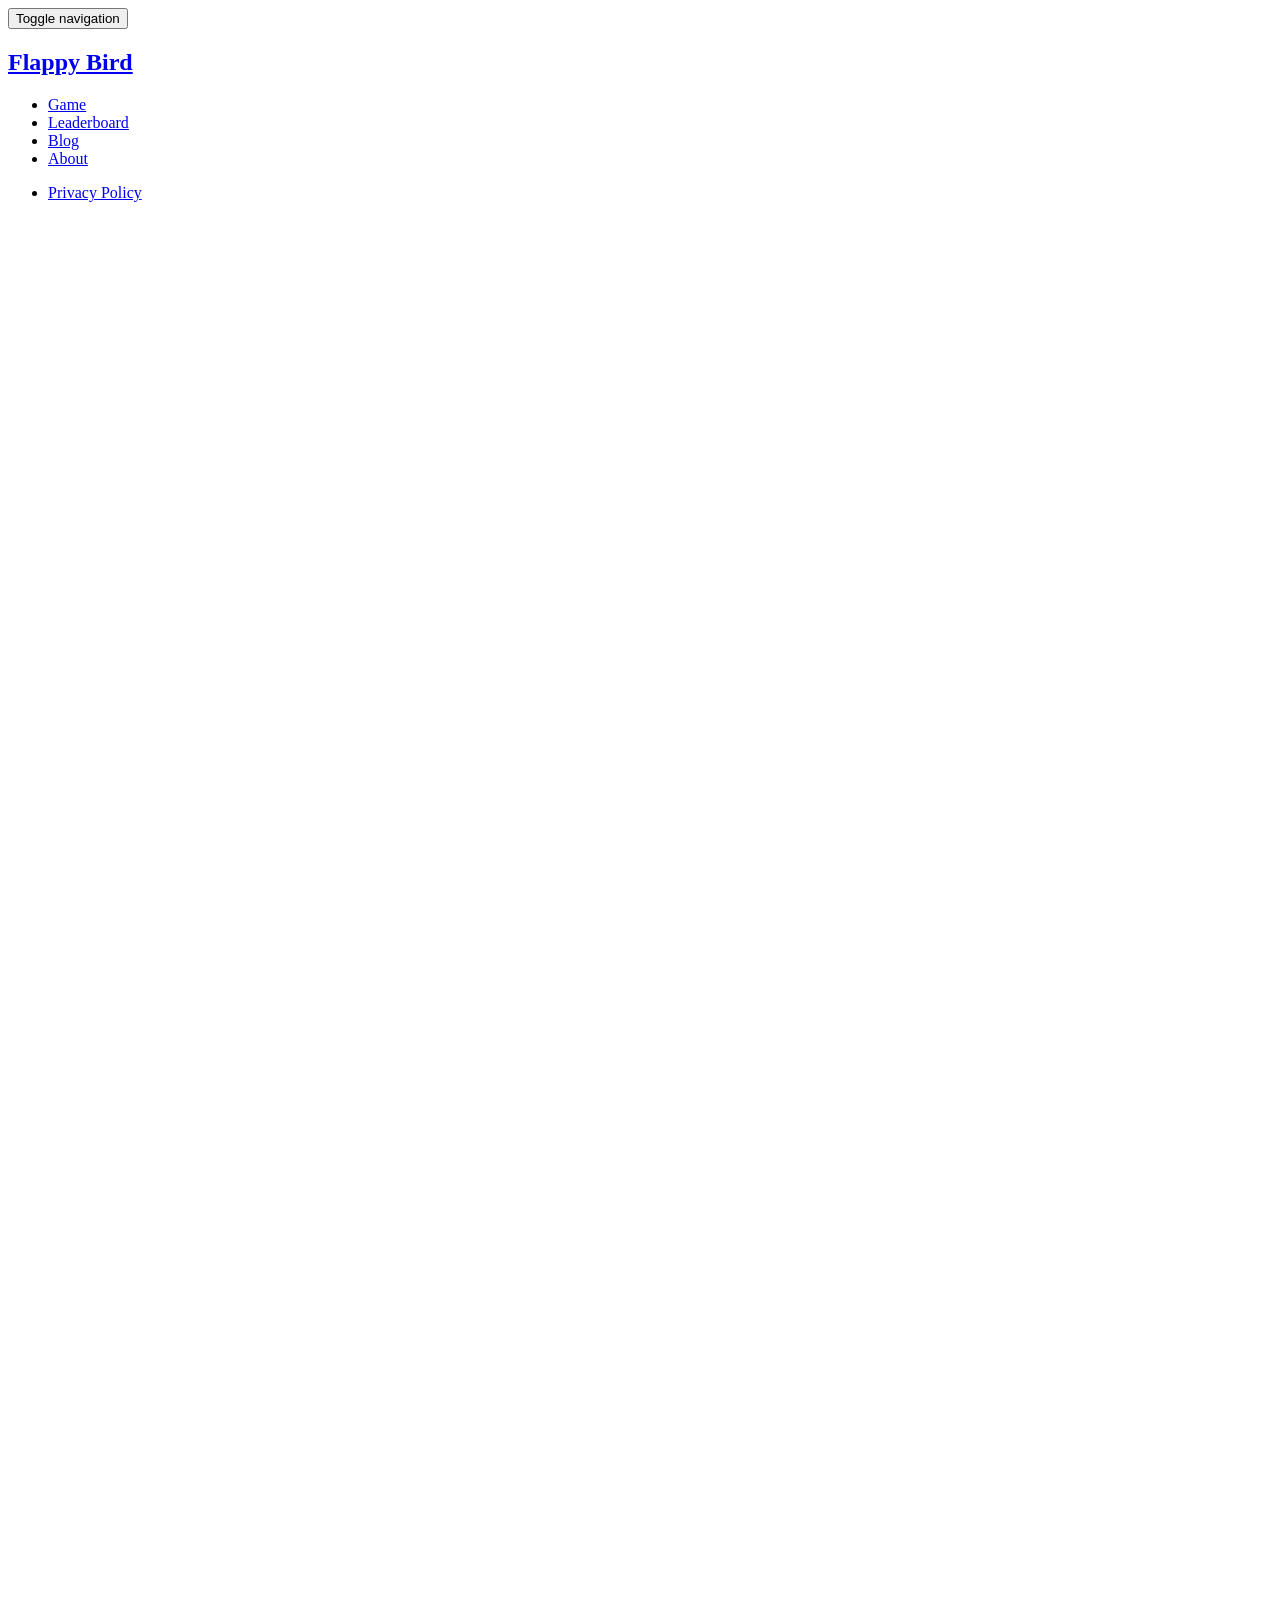
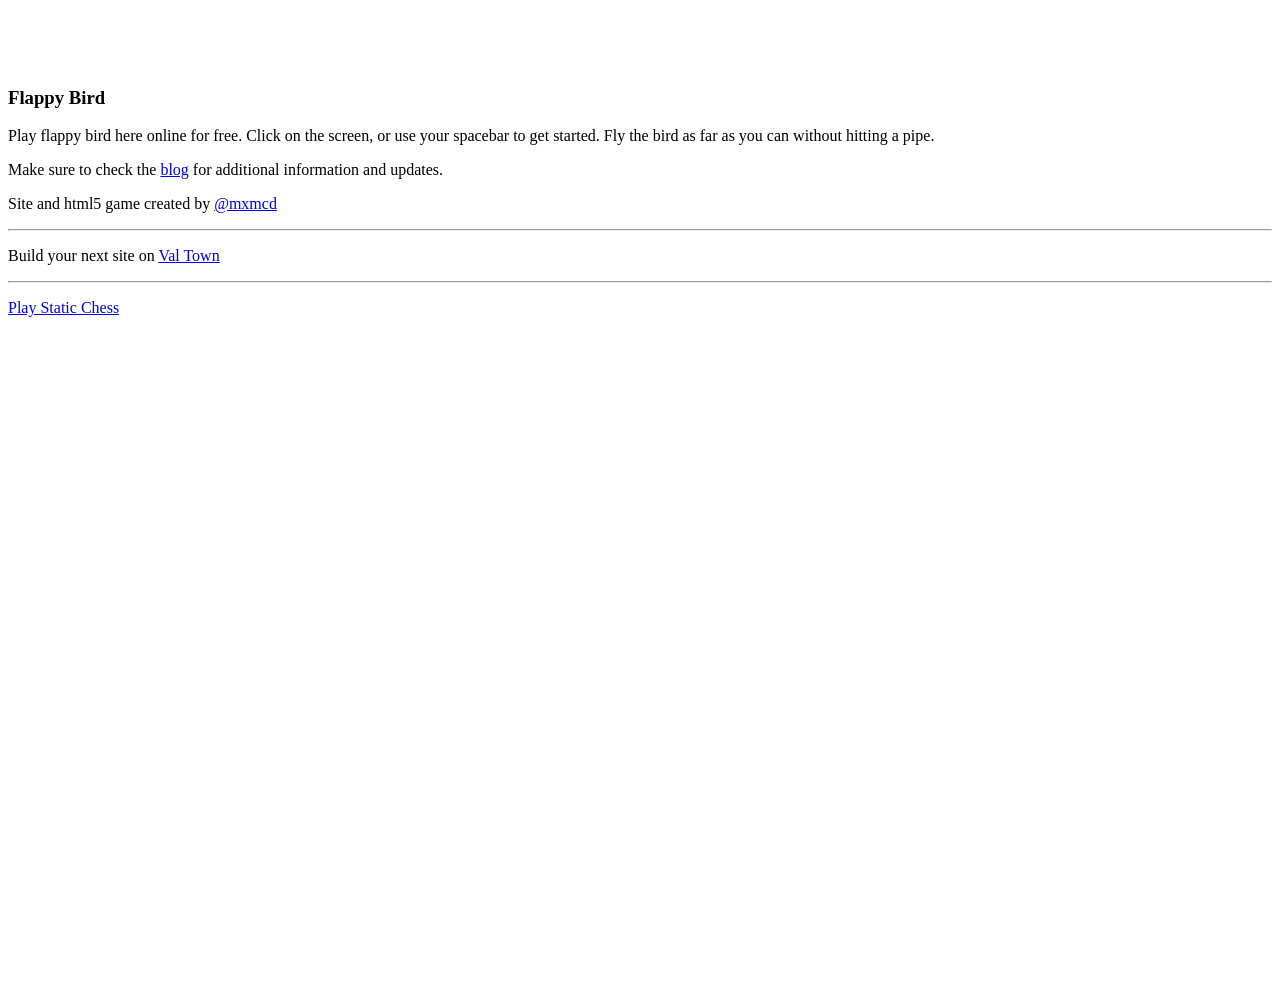
==== flappybird/index.html @ 7f9f3604 "add flappy bird for dss9 challenge" ====
<!DOCTYPE html>
<!--[if lt IE 7]>      <html class="no-js lt-ie9 lt-ie8 lt-ie7"> <![endif]-->
<!--[if IE 7]>         <html class="no-js lt-ie9 lt-ie8"> <![endif]-->
<!--[if IE 8]>         <html class="no-js lt-ie9"> <![endif]-->
<!--[if gt IE 8]><!-->
<html class="no-js">
    <!--<![endif]-->
    <head>
        <script>
            var __ezHttpConsent = {
                setByCat: function(src, tagType, attributes, category, force, customSetScriptFn=null) {
                    var setScript = function() {
                        if (force || window.ezTcfConsent[category]) {
                            if (typeof customSetScriptFn === 'function') {
                                customSetScriptFn();
                            } else {
                                var scriptElement = document.createElement(tagType);
                                scriptElement.src = src;
                                attributes.forEach(function(attr) {
                                    for (var key in attr) {
                                        if (attr.hasOwnProperty(key)) {
                                            scriptElement.setAttribute(key, attr[key]);
                                        }
                                    }
                                });
                                var firstScript = document.getElementsByTagName(tagType)[0];
                                firstScript.parentNode.insertBefore(scriptElement, firstScript);
                            }
                        }
                    };
                    if (force || (window.ezTcfConsent && window.ezTcfConsent.loaded)) {
                        setScript();
                    } else if (typeof getEzConsentData === "function") {
                        getEzConsentData().then(function(ezTcfConsent) {
                            if (ezTcfConsent && ezTcfConsent.loaded) {
                                setScript();
                            } else {
                                console.error("cannot get ez consent data");
                                force = true;
                                setScript();
                            }
                        });
                    } else {
                        force = true;
                        setScript();
                        console.error("getEzConsentData is not a function");
                    }
                },
            };
        </script>
        <script>
            var ezTcfConsent = window.ezTcfConsent ? window.ezTcfConsent : {
                loaded: false,
                store_info: false,
                develop_and_improve_services: false,
                measure_ad_performance: false,
                measure_content_performance: false,
                select_basic_ads: false,
                create_ad_profile: false,
                select_personalized_ads: false,
                create_content_profile: false,
                select_personalized_content: false,
                understand_audiences: false,
                use_limited_data_to_select_content: false,
            };
            function getEzConsentData() {
                return new Promise(function(resolve) {
                    document.addEventListener("ezConsentEvent", function(event) {
                        var ezTcfConsent = event.detail.ezTcfConsent;
                        resolve(ezTcfConsent);
                    });
                }
                );
            }
        </script>
        <script>
            if (typeof _setEzCookies !== 'function') {
                function _setEzCookies(ezConsentData) {
                    var cookies = window.ezCookieQueue;
                    for (var i = 0; i < cookies.length; i++) {
                        var cookie = cookies[i];
                        if (ezConsentData && ezConsentData.loaded && ezConsentData[cookie.tcfCategory]) {
                            document.cookie = cookie.name + "=" + cookie.value;
                        }
                    }
                }
            }
            window.ezCookieQueue = window.ezCookieQueue || [];
            if (typeof addEzCookies !== 'function') {
                function addEzCookies(arr) {
                    window.ezCookieQueue = [...window.ezCookieQueue, ...arr];
                }
            }
            addEzCookies([{
                name: "ezopvc_356291",
                value: "1; Path=/; Domain=flappybird.io; Expires=Wed, 01 Oct 2025 15:19:10 UTC",
                tcfCategory: "understand_audiences",
                isEzoic: "true",
            }, {
                name: "ezoab_356291",
                value: "mod28; Path=/; Domain=flappybird.io; Max-Age=7200",
                tcfCategory: "store_info",
                isEzoic: "true",
            }, {
                name: "active_template::356291",
                value: "pub_site.1759330372; Path=/; Domain=flappybird.io; Expires=Fri, 03 Oct 2025 14:52:52 UTC",
                tcfCategory: "store_info",
                isEzoic: "true",
            }, {
                name: "ezoadgid_356291",
                value: "-1; Path=/; Domain=flappybird.io; Max-Age=1800",
                tcfCategory: "understand_audiences",
                isEzoic: "true",
            }, {
                name: "ezosuibasgeneris-1",
                value: "de39be5f-acf0-4a8d-7298-b4b76ece0724; Path=/; Domain=flappybird.io; Expires=Thu, 01 Oct 2026 14:52:52 UTC; Secure; SameSite=None",
                tcfCategory: "understand_audiences",
                isEzoic: "true",
            }]);
            if (window.ezTcfConsent && window.ezTcfConsent.loaded) {
                _setEzCookies(window.ezTcfConsent);
            } else if (typeof getEzConsentData === "function") {
                getEzConsentData().then(function(ezTcfConsent) {
                    if (ezTcfConsent && ezTcfConsent.loaded) {
                        _setEzCookies(window.ezTcfConsent);
                    } else {
                        console.error("cannot get ez consent data");
                        _setEzCookies(window.ezTcfConsent);
                    }
                });
            } else {
                console.error("getEzConsentData is not a function");
                _setEzCookies(window.ezTcfConsent);
            }
        </script>
        <script type="text/javascript" data-ezscrex='false' data-cfasync='false'>
            window._ezaq = Object.assign({
                "edge_cache_status": 34,
                "edge_response_time": 3,
                "url": "https://flappybird.io/"
            }, typeof window._ezaq !== "undefined" ? window._ezaq : {});
        </script>
        <script type="text/javascript" data-ezscrex='false' data-cfasync='false'>
            window._ezaq = Object.assign({
                "ezcache_level": 2
            }, typeof window._ezaq !== "undefined" ? window._ezaq : {});
        </script>
        <script type="text/javascript" data-ezscrex='false' data-cfasync='false'>
            window._ezaq = Object.assign({
                "ab_test_id": "mod28"
            }, typeof window._ezaq !== "undefined" ? window._ezaq : {});
            window.__ez = window.__ez || {};
            window.__ez.tf = {};
        </script>
        <script data-ezscrex='false' data-cfasync='false' data-pagespeed-no-defer>
            var __ez = __ez || {};
            __ez.stms = Date.now();
            __ez.evt = {};
            __ez.script = {};
            __ez.ck = __ez.ck || {};
            __ez.template = {};
            __ez.template.isOrig = false;
            __ez.queue = __ez.queue || function() {
                var e = 0
                  , i = 0
                  , t = []
                  , n = !1
                  , o = []
                  , r = []
                  , s = !0
                  , a = function(e, i, n, o, r, s, a) {
                    var l = arguments.length > 7 && void 0 !== arguments[7] ? arguments[7] : window
                      , d = this;
                    this.name = e,
                    this.funcName = i,
                    this.parameters = null === n ? null : w(n) ? n : [n],
                    this.isBlock = o,
                    this.blockedBy = r,
                    this.deleteWhenComplete = s,
                    this.isError = !1,
                    this.isComplete = !1,
                    this.isInitialized = !1,
                    this.proceedIfError = a,
                    this.fWindow = l,
                    this.isTimeDelay = !1,
                    this.process = function() {
                        f("... func = " + e),
                        d.isInitialized = !0,
                        d.isComplete = !0,
                        f("... func.apply: " + e);
                        var i = d.funcName.split(".")
                          , n = null
                          , o = this.fWindow || window;
                        i.length > 3 || (n = 3 === i.length ? o[i[0]][i[1]][i[2]] : 2 === i.length ? o[i[0]][i[1]] : o[d.funcName]),
                        null != n && n.apply(null, this.parameters),
                        !0 === d.deleteWhenComplete && delete t[e],
                        !0 === d.isBlock && (f("----- F'D: " + d.name),
                        m())
                    }
                }
                  , l = function(e, i, t, n, o, r, s) {
                    var a = arguments.length > 7 && void 0 !== arguments[7] ? arguments[7] : window
                      , l = this;
                    this.name = e,
                    this.path = i,
                    this.async = o,
                    this.defer = r,
                    this.isBlock = t,
                    this.blockedBy = n,
                    this.isInitialized = !1,
                    this.isError = !1,
                    this.isComplete = !1,
                    this.proceedIfError = s,
                    this.fWindow = a,
                    this.isTimeDelay = !1,
                    this.isPath = function(e) {
                        return "/" === e[0] && "/" !== e[1]
                    }
                    ,
                    this.getSrc = function(e) {
                        return void 0 !== window.__ezScriptHost && this.isPath(e) && "banger.js" !== this.name ? window.__ezScriptHost + e : e
                    }
                    ,
                    this.process = function() {
                        l.isInitialized = !0,
                        f("... file = " + e);
                        var i = this.fWindow ? this.fWindow.document : document
                          , t = i.createElement("script");
                        t.src = this.getSrc(this.path),
                        !0 === o ? t.async = !0 : !0 === r && (t.defer = !0),
                        t.onerror = function() {
                            var e = {
                                url: window.location.href,
                                name: l.name,
                                path: l.path,
                                user_agent: window.navigator.userAgent
                            };
                            "undefined" != typeof _ezaq && (e.pageview_id = _ezaq.page_view_id);
                            var i = encodeURIComponent(JSON.stringify(e))
                              , t = new XMLHttpRequest;
                            t.open("GET", "//g.ezoic.net/ezqlog?d=" + i, !0),
                            t.send(),
                            f("----- ERR'D: " + l.name),
                            l.isError = !0,
                            !0 === l.isBlock && m()
                        }
                        ,
                        t.onreadystatechange = t.onload = function() {
                            var e = t.readyState;
                            f("----- F'D: " + l.name),
                            e && !/loaded|complete/.test(e) || (l.isComplete = !0,
                            !0 === l.isBlock && m())
                        }
                        ,
                        i.getElementsByTagName("head")[0].appendChild(t)
                    }
                }
                  , d = function(e, i) {
                    this.name = e,
                    this.path = "",
                    this.async = !1,
                    this.defer = !1,
                    this.isBlock = !1,
                    this.blockedBy = [],
                    this.isInitialized = !0,
                    this.isError = !1,
                    this.isComplete = i,
                    this.proceedIfError = !1,
                    this.isTimeDelay = !1,
                    this.process = function() {}
                };
                function c(e, i, n, s, a, d, c, u, f) {
                    var m = new l(e,i,n,s,a,d,c,f);
                    !0 === u ? o[e] = m : r[e] = m,
                    t[e] = m,
                    h(m)
                }
                function h(e) {
                    !0 !== u(e) && 0 != s && e.process()
                }
                function u(e) {
                    if (!0 === e.isTimeDelay && !1 === n)
                        return f(e.name + " blocked = TIME DELAY!"),
                        !0;
                    if (w(e.blockedBy))
                        for (var i = 0; i < e.blockedBy.length; i++) {
                            var o = e.blockedBy[i];
                            if (!1 === t.hasOwnProperty(o))
                                return f(e.name + " blocked = " + o),
                                !0;
                            if (!0 === e.proceedIfError && !0 === t[o].isError)
                                return !1;
                            if (!1 === t[o].isComplete)
                                return f(e.name + " blocked = " + o),
                                !0
                        }
                    return !1
                }
                function f(e) {
                    var i = window.location.href
                      , t = new RegExp("[?&]ezq=([^&#]*)","i").exec(i);
                    "1" === (t ? t[1] : null) && console.debug(e)
                }
                function m() {
                    ++e > 200 || (f("let's go"),
                    p(o),
                    p(r))
                }
                function p(e) {
                    for (var i in e)
                        if (!1 !== e.hasOwnProperty(i)) {
                            var t = e[i];
                            !0 === t.isComplete || u(t) || !0 === t.isInitialized || !0 === t.isError ? !0 === t.isError ? f(t.name + ": error") : !0 === t.isComplete ? f(t.name + ": complete already") : !0 === t.isInitialized && f(t.name + ": initialized already") : t.process()
                        }
                }
                function w(e) {
                    return "[object Array]" == Object.prototype.toString.call(e)
                }
                return window.addEventListener("load", (function() {
                    setTimeout((function() {
                        n = !0,
                        f("TDELAY -----"),
                        m()
                    }
                    ), 5e3)
                }
                ), !1),
                {
                    addFile: c,
                    addFileOnce: function(e, i, n, o, r, s, a, l, d) {
                        t[e] || c(e, i, n, o, r, s, a, l, d)
                    },
                    addDelayFile: function(e, i) {
                        var n = new l(e,i,!1,[],!1,!1,!0);
                        n.isTimeDelay = !0,
                        f(e + " ...  FILE! TDELAY"),
                        r[e] = n,
                        t[e] = n,
                        h(n)
                    },
                    addFunc: function(e, n, s, l, d, c, u, f, m, p) {
                        !0 === c && (e = e + "_" + i++);
                        var w = new a(e,n,s,l,d,u,f,p);
                        !0 === m ? o[e] = w : r[e] = w,
                        t[e] = w,
                        h(w)
                    },
                    addDelayFunc: function(e, i, n) {
                        var o = new a(e,i,n,!1,[],!0,!0);
                        o.isTimeDelay = !0,
                        f(e + " ...  FUNCTION! TDELAY"),
                        r[e] = o,
                        t[e] = o,
                        h(o)
                    },
                    items: t,
                    processAll: m,
                    setallowLoad: function(e) {
                        s = e
                    },
                    markLoaded: function(e) {
                        if (e && 0 !== e.length) {
                            if (e in t) {
                                var i = t[e];
                                !0 === i.isComplete ? f(i.name + " " + e + ": error loaded duplicate") : (i.isComplete = !0,
                                i.isInitialized = !0)
                            } else
                                t[e] = new d(e,!0);
                            f("markLoaded dummyfile: " + t[e].name)
                        }
                    },
                    logWhatsBlocked: function() {
                        for (var e in t)
                            !1 !== t.hasOwnProperty(e) && u(t[e])
                    }
                }
            }();
            __ez.evt.add = function(e, t, n) {
                e.addEventListener ? e.addEventListener(t, n, !1) : e.attachEvent ? e.attachEvent("on" + t, n) : e["on" + t] = n()
            }
            ,
            __ez.evt.remove = function(e, t, n) {
                e.removeEventListener ? e.removeEventListener(t, n, !1) : e.detachEvent ? e.detachEvent("on" + t, n) : delete e["on" + t]
            }
            ;
            __ez.script.add = function(e) {
                var t = document.createElement("script");
                t.src = e,
                t.async = !0,
                t.type = "text/javascript",
                document.getElementsByTagName("head")[0].appendChild(t)
            }
            ;
            __ez.dot = {};
            __ez.queue.addFile('/detroitchicago/boise.js', '/detroitchicago/boise.js?gcb=195-0&cb=5', true, [], true, false, true, false);
            __ez.queue.addFile('/parsonsmaize/abilene.js', '/parsonsmaize/abilene.js?gcb=195-0&cb=dc112bb7ea', true, [], true, false, true, false);
            __ez.queue.addFile('/parsonsmaize/mulvane.js', '/parsonsmaize/mulvane.js?gcb=195-0&cb=e75e48eec0', true, ['/parsonsmaize/abilene.js'], true, false, true, false);
            __ez.queue.addFile('/detroitchicago/birmingham.js', '/detroitchicago/birmingham.js?gcb=195-0&cb=539c47377c', true, ['/parsonsmaize/abilene.js'], true, false, true, false);
        </script>
        <script data-ezscrex="false" type="text/javascript" data-cfasync="false">
            window._ezaq = Object.assign({
                "ad_cache_level": 2,
                "adpicker_placement_cnt": 3,
                "ai_placeholder_cache_level": 2,
                "ai_placeholder_placement_cnt": 0,
                "domain": "flappybird.io",
                "domain_id": 356291,
                "ezcache_level": 2,
                "ezcache_skip_code": 0,
                "has_bad_image": 0,
                "has_bad_words": 0,
                "is_sitespeed": 0,
                "lt_cache_level": 0,
                "response_size": 18912,
                "response_size_orig": 10855,
                "response_time_orig": 24,
                "template_id": 134,
                "url": "https://flappybird.io/",
                "word_count": 70,
                "worst_bad_word_level": 0
            }, typeof window._ezaq !== "undefined" ? window._ezaq : {});
            __ez.queue.markLoaded('ezaqBaseReady');
        </script>
        <link rel='preload' as='script' href='//securepubads.g.doubleclick.net/tag/js/gpt.js'>
        <link rel='preload' as='script' href='//go.ezodn.com/hb/dall.js?cb=195-0-132'>
        <script type="text/javascript">
            (function() {
                function storageAvailable(type) {
                    var storage;
                    try {
                        storage = window[type];
                        var x = '__storage_test__';
                        storage.setItem(x, x);
                        storage.removeItem(x);
                        return true;
                    } catch (e) {
                        return e instanceof DOMException && (e.code === 22 || e.code === 1014 || e.name === 'QuotaExceededError' || e.name === 'NS_ERROR_DOM_QUOTA_REACHED') && (storage && storage.length !== 0);
                    }
                }
                function remove_ama_config() {
                    if (storageAvailable('localStorage')) {
                        localStorage.removeItem("google_ama_config");
                    }
                }
                remove_ama_config()
            }
            )()
        </script>
        <script type="text/javascript">
            var ezoicTestActive = true
        </script>
        <script type='text/javascript' data-ezscrex='false' data-cfasync='false'>
            window.ezAnalyticsStatic = true;

            function analyticsAddScript(script) {
                var ezDynamic = document.createElement('script');
                ezDynamic.type = 'text/javascript';
                ezDynamic.innerHTML = script;
                document.head.appendChild(ezDynamic);
            }
            function getCookiesWithPrefix() {
                var allCookies = document.cookie.split(';');
                var cookiesWithPrefix = {};

                for (var i = 0; i < allCookies.length; i++) {
                    var cookie = allCookies[i].trim();

                    for (var j = 0; j < arguments.length; j++) {
                        var prefix = arguments[j];
                        if (cookie.indexOf(prefix) === 0) {
                            var cookieParts = cookie.split('=');
                            var cookieName = cookieParts[0];
                            var cookieValue = cookieParts.slice(1).join('=');
                            cookiesWithPrefix[cookieName] = decodeURIComponent(cookieValue);
                            break;
                            // Once matched, no need to check other prefixes
                        }
                    }
                }

                return cookiesWithPrefix;
            }
            function productAnalytics() {
                var d = {
                    "pr": [6, 3, 1],
                    "aop": {
                        "2": 0,
                        "4": 134,
                        "7": 0
                    },
                    "omd5": "fb5f226b32993b5af4f1b8fcb81d98d3"
                };
                d.u = _ezaq.url;
                d.p = _ezaq.page_view_id;
                d.v = _ezaq.visit_uuid;
                d.ab = _ezaq.ab_test_id;
                d.e = JSON.stringify(_ezaq);
                d.ref = document.referrer;
                d.c = getCookiesWithPrefix('active_template', 'ez', 'lp_');
                if (typeof ez_utmParams !== 'undefined') {
                    d.utm = ez_utmParams;
                }

                var dataText = JSON.stringify(d);
                var xhr = new XMLHttpRequest();
                xhr.open('POST', '/ezais/analytics?cb=1', true);
                xhr.onload = function() {
                    if (xhr.status != 200) {
                        return;
                    }

                    if (document.readyState !== 'loading') {
                        analyticsAddScript(xhr.response);
                        return;
                    }

                    var eventFunc = function() {
                        if (document.readyState === 'loading') {
                            return;
                        }
                        document.removeEventListener('readystatechange', eventFunc, false);
                        analyticsAddScript(xhr.response);
                    };

                    document.addEventListener('readystatechange', eventFunc, false);
                }
                ;
                xhr.setRequestHeader('Content-Type', 'text/plain');
                xhr.send(dataText);
            }
            __ez.queue.addFunc("productAnalytics", "productAnalytics", null, true, ['ezaqBaseReady'], false, false, false, true);
        </script>
        <script type="text/javascript" data-ezscrex="false" data-cfasync="false" async="">
            function productEzoicAds() {
                if (window.ezDisableAds === true) {
                    return;
                }
                window.google_reactive_ads_global_state = {
                    adCount: {},
                    floatingAdsStacking: {
                        maxZIndexListeners: [],
                        maxZIndexRestrictions: {},
                        nextRestrictionId: 0
                    },
                    messageValidationEnabled: false,
                    reactiveTypeDisabledByPublisher: {},
                    reactiveTypeEnabledInAsfe: {},
                    sideRailAvailableSpace: [],
                    sideRailOverlappableElements: [],
                    stateForType: {},
                    tagSpecificState: {},
                    wasPlaTagProcessed: true,
                    wasReactiveAdConfigReceived: {
                        1: true,
                        2: true,
                        8: true
                    },
                    wasReactiveAdVisible: {},
                    wasReactiveTagRequestSent: true,
                    description: "Can't disable auto ads programmatically on the page, so here we are!"
                };
                var d = {
                    "ab": "",
                    "km": {},
                    "pv": "",
                    "vu": "bd869cea-8630-4e44-6536-4fa91cf79e12",
                    "r": {
                        "r": [{
                            "p": " ezoic_pub_ad_placeholder-111-top_of_page-320x100-111-nonexxxnonexxxxxxezmaxscaleval100 ",
                            "s": 111
                        }, {
                            "p": " ezoic_pub_ad_placeholder-111-top_of_page-300x50v2-111-nonexxxnonexxxxxxezmaxscaleval100 ",
                            "s": 111
                        }, {
                            "p": " ezoic_pub_ad_placeholder-111-top_of_page-320x50-111-nonexxxnonexxxxxxezmaxscaleval100 ",
                            "s": 111
                        }, {
                            "p": " ezoic_pub_ad_placeholder-111-top_of_page-468x60-111-nonexxxnonexxxxxxezmaxscaleval100 ",
                            "s": 111
                        }, {
                            "p": " ezoic_pub_ad_placeholder-111-top_of_page-728x90-111-nonexxxnonexxxxxxezmaxscaleval100 ",
                            "s": 111
                        }, {
                            "p": " ezoic_pub_ad_placeholder-111-top_of_page-970x90-111-nonexxxnonexxxxxxezmaxscaleval100 ",
                            "s": 111
                        }, {
                            "p": " ezoic_pub_ad_placeholder-106-bottom_of_page-250x250-106-nonexxxnonexxxxxxezmaxscaleval100 ",
                            "s": 106
                        }, {
                            "p": " ezoic_pub_ad_placeholder-106-bottom_of_page-300x250-106-nonexxxnonexxxxxxezmaxscaleval100 ",
                            "s": 106
                        }, {
                            "p": " ezoic_pub_ad_placeholder-106-bottom_of_page-336x280-106-nonexxxnonexxxxxxezmaxscaleval100 ",
                            "s": 106
                        }, {
                            "p": " ezoic_pub_ad_placeholder-106-bottom_of_page-320x100v2-106-nonexxxnonexxxxxxezmaxscaleval100 ",
                            "s": 106
                        }, {
                            "p": " ezoic_pub_ad_placeholder-105-sidebar-120x600-105-nonexxxnonexxxxxxezmaxscaleval100 ",
                            "s": 105
                        }, {
                            "p": " ezoic_pub_ad_placeholder-105-sidebar-160x600-105-nonexxxnonexxxxxxezmaxscaleval100 ",
                            "s": 105
                        }, {
                            "p": " ezoic_pub_ad_placeholder-105-sidebar-250x250-105-nonexxxnonexxxxxxezmaxscaleval100 ",
                            "s": 105
                        }, {
                            "p": " ezoic_pub_ad_placeholder-105-sidebar-300x1050-105-nonexxxnonexxxxxxezmaxscaleval100 ",
                            "s": 105
                        }, {
                            "p": " ezoic_pub_ad_placeholder-105-sidebar-300x250v4-105-nonexxxnonexxxxxxezmaxscaleval100 ",
                            "s": 105,
                            "h": 1050,
                            "w": 336
                        }, {
                            "p": " ezoic_pub_ad_placeholder-105-sidebar-300x250-105-nonexxxnonexxxxxxezmaxscaleval100 ",
                            "s": 105
                        }, {
                            "p": " ezoic_pub_ad_placeholder-105-sidebar-300x600-105-nonexxxnonexxxxxxezmaxscaleval100 ",
                            "s": 105
                        }, {
                            "p": " ezoic_pub_ad_placeholder-105-sidebar-300x250v2-105-nonexxxnonexxxxxxezmaxscaleval100 ",
                            "s": 105
                        }, {
                            "p": " ezoic_pub_ad_placeholder-105-sidebar-120x600x2-105-nonexxxnonexxxxxxezmaxscaleval100 ",
                            "s": 105
                        }, {
                            "p": " ezoic_pub_ad_placeholder-105-sidebar-336x280-105-nonexxxnonexxxxxxezmaxscaleval100 ",
                            "s": 105
                        }, {
                            "p": " ezoic_pub_ad_placeholder-105-sidebar-320x100v2-105-nonexxxnonexxxxxxezmaxscaleval100 ",
                            "s": 105
                        }, {
                            "p": " ezoic_pub_ad_placeholder-103-sidebar-120x600-103-nonexxxnonexxxxxxezmaxscaleval100 ",
                            "s": 103
                        }, {
                            "p": " ezoic_pub_ad_placeholder-103-sidebar-160x600-103-nonexxxnonexxxxxxezmaxscaleval100 ",
                            "s": 103
                        }, {
                            "p": " ezoic_pub_ad_placeholder-103-sidebar-300x1050-103-nonexxxnonexxxxxxezmaxscaleval100 ",
                            "s": 103
                        }, {
                            "p": " ezoic_pub_ad_placeholder-103-sidebar-300x250v4-103-nonexxxnonexxxxxxezmaxscaleval100 ",
                            "s": 103
                        }, {
                            "p": " ezoic_pub_ad_placeholder-103-sidebar-300x600-103-nonexxxnonexxxxxxezmaxscaleval100 ",
                            "s": 103
                        }, {
                            "p": " ezoic_pub_ad_placeholder-103-sidebar-300x250v2-103-nonexxxnonexxxxxxezmaxscaleval100 ",
                            "s": 103
                        }, {
                            "p": " ezoic_pub_ad_placeholder-103-sidebar-120x600x2-103-nonexxxnonexxxxxxezmaxscaleval100 ",
                            "s": 103
                        }, {
                            "p": " ezoic_pub_ad_placeholder-102-sidebar-120x600-102-nonexxxnonexxxxxxezmaxscaleval100 ",
                            "s": 102
                        }, {
                            "p": " ezoic_pub_ad_placeholder-102-sidebar-160x600-102-nonexxxnonexxxxxxezmaxscaleval100 ",
                            "s": 102
                        }, {
                            "p": " ezoic_pub_ad_placeholder-102-sidebar-300x1050-102-nonexxxnonexxxxxxezmaxscaleval100 ",
                            "s": 102
                        }, {
                            "p": " ezoic_pub_ad_placeholder-102-sidebar-300x250v4-102-nonexxxnonexxxxxxezmaxscaleval100 ",
                            "s": 102
                        }, {
                            "p": " ezoic_pub_ad_placeholder-102-sidebar-300x600-102-nonexxxnonexxxxxxezmaxscaleval100 ",
                            "s": 102
                        }, {
                            "p": " ezoic_pub_ad_placeholder-102-sidebar-300x250v2-102-nonexxxnonexxxxxxezmaxscaleval100 ",
                            "s": 102
                        }, {
                            "p": " ezoic_pub_ad_placeholder-102-sidebar-120x600x2-102-nonexxxnonexxxxxxezmaxscaleval100 ",
                            "s": 102
                        }, {
                            "p": " ezoic_pub_ad_placeholder-104-sidebar-120x600-104-nonexxxnonexxxxxxezmaxscaleval100 ",
                            "s": 104
                        }, {
                            "p": " ezoic_pub_ad_placeholder-104-sidebar-160x600-104-nonexxxnonexxxxxxezmaxscaleval100 ",
                            "s": 104
                        }, {
                            "p": " ezoic_pub_ad_placeholder-104-sidebar-250x250-104-nonexxxnonexxxxxxezmaxscaleval100 ",
                            "s": 104
                        }, {
                            "p": " ezoic_pub_ad_placeholder-104-sidebar-300x1050-104-nonexxxnonexxxxxxezmaxscaleval100 ",
                            "s": 104
                        }, {
                            "p": " ezoic_pub_ad_placeholder-104-sidebar-300x250v4-104-nonexxxnonexxxxxxezmaxscaleval100 ",
                            "s": 104
                        }, {
                            "p": " ezoic_pub_ad_placeholder-104-sidebar-300x250-104-nonexxxnonexxxxxxezmaxscaleval100 ",
                            "s": 104
                        }, {
                            "p": " ezoic_pub_ad_placeholder-104-sidebar-300x600-104-nonexxxnonexxxxxxezmaxscaleval100 ",
                            "s": 104
                        }, {
                            "p": " ezoic_pub_ad_placeholder-104-sidebar-300x250v2-104-nonexxxnonexxxxxxezmaxscaleval100 ",
                            "s": 104
                        }, {
                            "p": " ezoic_pub_ad_placeholder-104-sidebar-120x600x2-104-nonexxxnonexxxxxxezmaxscaleval100 ",
                            "s": 104
                        }, {
                            "p": " ezoic_pub_ad_placeholder-104-sidebar-336x280-104-nonexxxnonexxxxxxezmaxscaleval100 ",
                            "s": 104
                        }, {
                            "p": " ezoic_pub_ad_placeholder-104-sidebar-320x100v2-104-nonexxxnonexxxxxxezmaxscaleval100 ",
                            "s": 104
                        }, {
                            "p": " ezoic_pub_ad_placeholder-101-sidebar_floating_1-300x600-101-nonexxxnonexxxxxxezmaxscaleval100 ",
                            "s": 101,
                            "h": 600,
                            "w": 336,
                            "r": true
                        }, {
                            "p": " ezoic_pub_ad_placeholder-112-sidebar_bottom-120x600-112-nonexxxnonexxxxxxezmaxscaleval100 ",
                            "s": 112
                        }, {
                            "p": " ezoic_pub_ad_placeholder-112-sidebar_bottom-160x600-112-nonexxxnonexxxxxxezmaxscaleval100 ",
                            "s": 112
                        }, {
                            "p": " ezoic_pub_ad_placeholder-112-sidebar_bottom-250x250-112-nonexxxnonexxxxxxezmaxscaleval100 ",
                            "s": 112
                        }, {
                            "p": " ezoic_pub_ad_placeholder-112-sidebar_bottom-300x250-112-nonexxxnonexxxxxxezmaxscaleval100 ",
                            "s": 112
                        }, {
                            "p": " ezoic_pub_ad_placeholder-112-sidebar_bottom-300x600-112-nonexxxnonexxxxxxezmaxscaleval100 ",
                            "s": 112
                        }, {
                            "p": " ezoic_pub_ad_placeholder-112-sidebar_bottom-300x250v2-112-nonexxxnonexxxxxxezmaxscaleval100 ",
                            "s": 112
                        }, {
                            "p": " ezoic_pub_ad_placeholder-112-sidebar_bottom-120x600x2-112-nonexxxnonexxxxxxezmaxscaleval100 ",
                            "s": 112
                        }, {
                            "p": " ezoic_pub_ad_placeholder-112-sidebar_bottom-336x280-112-nonexxxnonexxxxxxezmaxscaleval100 ",
                            "s": 112
                        }, {
                            "p": " ezoic_pub_ad_placeholder-112-sidebar_bottom-320x100v2-112-nonexxxnonexxxxxxezmaxscaleval100 ",
                            "s": 112
                        }, {
                            "p": " ezoic_pub_ad_placeholder-107-bottom_of_page-250x250-107-nonexxxnonexxxxxxezmaxscaleval100 ",
                            "s": 107
                        }, {
                            "p": " ezoic_pub_ad_placeholder-107-bottom_of_page-300x250-107-nonexxxnonexxxxxxezmaxscaleval100 ",
                            "s": 107
                        }, {
                            "p": " ezoic_pub_ad_placeholder-107-bottom_of_page-320x100-107-nonexxxnonexxxxxxezmaxscaleval100 ",
                            "s": 107
                        }, {
                            "p": " ezoic_pub_ad_placeholder-107-bottom_of_page-300x50v2-107-nonexxxnonexxxxxxezmaxscaleval100 ",
                            "s": 107
                        }, {
                            "p": " ezoic_pub_ad_placeholder-107-bottom_of_page-320x50-107-nonexxxnonexxxxxxezmaxscaleval100 ",
                            "s": 107
                        }, {
                            "p": " ezoic_pub_ad_placeholder-107-bottom_of_page-336x280-107-nonexxxnonexxxxxxezmaxscaleval100 ",
                            "s": 107
                        }, {
                            "p": " ezoic_pub_ad_placeholder-107-bottom_of_page-320x100v2-107-nonexxxnonexxxxxxezmaxscaleval100 ",
                            "s": 107
                        }, {
                            "p": " ezoic_pub_ad_placeholder-107-bottom_of_page-468x60-107-nonexxxnonexxxxxxezmaxscaleval100 ",
                            "s": 107
                        }, {
                            "p": " ezoic_pub_ad_placeholder-107-bottom_of_page-580x400-107-nonexxxnonexxxxxxezmaxscaleval100 ",
                            "s": 107
                        }, {
                            "p": " ezoic_pub_ad_placeholder-107-bottom_of_page-250x250x2-107-nonexxxnonexxxxxxezmaxscaleval100 ",
                            "s": 107
                        }, {
                            "p": " ezoic_pub_ad_placeholder-107-bottom_of_page-728x90-107-nonexxxnonexxxxxxezmaxscaleval100 ",
                            "s": 107
                        }, {
                            "p": " ezoic_pub_ad_placeholder-107-bottom_of_page-970x250-107-nonexxxnonexxxxxxezmaxscaleval100 ",
                            "s": 107
                        }, {
                            "p": " ezoic_pub_ad_placeholder-107-bottom_of_page-300x250x3-107-nonexxxnonexxxxxxezmaxscaleval100 ",
                            "s": 107
                        }, {
                            "p": " ezoic_pub_ad_placeholder-107-bottom_of_page-970x90-107-nonexxxnonexxxxxxezmaxscaleval100 ",
                            "s": 107
                        }, {
                            "p": " ezoic_pub_ad_placeholder-100-bottom_floating-728x90-100-nonexxxnonexxxxxxezmaxscaleval100 ",
                            "s": 100,
                            "h": 90,
                            "w": 970,
                            "r": true
                        }, {
                            "p": " ezoic_pub_ad_placeholder-975-edge-160x600-975-nonexxxnonexxxxxxezmaxscaleval100 ",
                            "s": 975,
                            "h": 600,
                            "w": 160,
                            "r": true
                        }],
                        "a": {
                            "100": true,
                            "101": true,
                            "102": true,
                            "103": true,
                            "104": true,
                            "105": true,
                            "106": true,
                            "107": true,
                            "111": true,
                            "112": true,
                            "12": true,
                            "6": true,
                            "975": true
                        },
                        "g": -1,
                        "l": {
                            "0": 2,
                            "1": 3,
                            "2": 2,
                            "3": 1,
                            "4": -1,
                            "5": -1
                        },
                        "m": {
                            "0": 2,
                            "1": 3,
                            "2": 2,
                            "3": 1,
                            "4": -1,
                            "5": -1
                        },
                        "v": 0,
                        "ve": false,
                        "hr": false,
                        "sa": false
                    },
                    "cr": "",
                    "tid": 134,
                    "tn": "pub_site",
                    "url": "",
                    "wc": 70,
                    "ff": 1,
                    "dhh": ""
                };
                d.ab = _ezaq.ab_test_id;
                d.pv = _ezaq.page_view_id;
                d.vu = _ezaq.visit_uuid;
                d.url = window.location.href;
                var dynamicAddScript = function(script) {
                    if (window.ezFinishedStatic === true) {
                        console.error("attempted to load dynamic script again");
                        return;
                    }
                    var errorMessages = [];
                    function errorHandler(event) {
                        var errorObj = event.error;
                        if (errorObj && errorObj.stack && errorObj.stack.indexOf('dynamicAddScript') !== -1) {
                            var errorMessage = {
                                Message: event.message,
                                LineNo: event.lineno,
                                ColumnNo: event.colno,
                                Stack: errorObj.stack
                            };
                            errorMessages.push(errorMessage);
                        }

                        if (typeof window.onerror === 'function') {
                            window.onerror.apply(this, arguments);
                        }
                    }
                    window.addEventListener('error', errorHandler);

                    var ezDynamic = document.createElement('script');
                    ezDynamic.type = 'text/javascript';
                    ezDynamic.innerHTML = script;
                    document.head.appendChild(ezDynamic);

                    window.removeEventListener('error', errorHandler);
                    if (window.ezFinishedStatic !== true || typeof window.ezstaticerrors !== 'undefined') {
                        d.Script = script;
                        d.ErrorMessages = JSON.stringify(errorMessages);
                        d.ErrorStaticMessages = window.ezstaticerrors || '';
                        var dataTxt = JSON.stringify(d);
                        if (dataTxt.length > 0) {
                            var logXHR = new XMLHttpRequest();
                            logXHR.open('POST', '/ezais/log?cb=1', true);
                            logXHR.setRequestHeader('Content-Type', 'application/json');
                            logXHR.send(dataTxt);
                        }
                    }
                };
                var dataText = JSON.stringify(d);
                if (dataText.length > 0) {
                    var startTime = Date.now() - __ez.stms;

                    var xhr = new XMLHttpRequest();
                    xhr.open('POST', '/ezais/dynamic?cb=1', true);
                    xhr.onload = function() {
                        if (xhr.status != 200) {
                            return;
                        }

                        if (document.readyState !== 'loading') {
                            dynamicAddScript(xhr.response);
                            return;
                        }

                        var eventFunc = function() {
                            if (document.readyState === 'loading') {
                                return;
                            }
                            document.removeEventListener('readystatechange', eventFunc, false);
                            dynamicAddScript(xhr.response);
                        };

                        document.addEventListener('readystatechange', eventFunc, false);
                    }
                    ;
                    xhr.setRequestHeader('Content-Type', 'text/plain');
                    xhr.send(dataText);
                }
            }

            function callDynamicAfterConsent() {
                if (window.__tcfapi) {
                    window.__tcfapi("addEventListener", 2, function(tcdata, success) {
                        if (success) {
                            if (tcdata.gdprApplies == true) {
                                if (tcdata.eventStatus === "useractioncomplete" || tcdata.eventStatus === "tcloaded") {
                                    __ez.queue.addFunc("productEzoicAds", "productEzoicAds", null, true, ['ezaqReady'], false, false, false, true);
                                }
                            } else {
                                __ez.queue.addFunc("productEzoicAds", "productEzoicAds", null, true, ['ezaqReady'], false, false, false, true);
                            }
                        }
                    });
                } else {
                    __ez.queue.addFunc("productEzoicAds", "productEzoicAds", null, true, ['ezaqReady'], false, false, false, true);
                }
            }

            if (window.__tcfapi) {
                callDynamicAfterConsent();
            } else {
                if (typeof window.ezCMPQueue !== "undefined") {
                    window.ezCMPQueue.push(callDynamicAfterConsent);
                } else {
                    __ez.queue.addFunc("productEzoicAds", "productEzoicAds", null, true, ['ezaqReady'], false, false, false, true);
                }
            }
        </script>
        <base href="https://flappybird.io/"/>
        <meta charset="utf-8"/>
        <meta http-equiv="X-UA-Compatible" content="IE=edge,chrome=1"/>
        <title>Play Flappy Bird</title>
        <meta name="description" content="Play Flappy Bird for free online in HTML5"/>
        <meta name="viewport" content="width=device-width, initial-scale=1"/>
        <link rel="stylesheet" href="/style/app.css?1740151462792424227"/>
        <script src="/app.js?1740151462792424227"></script>
        <meta name="apple-mobile-web-app-capable" content="yes"/>
        <meta name="apple-mobile-web-app-status-bar-style" content="black-translucent"/>
        <link rel="apple-touch-icon-precomposed" href="/img/apple-icon.png"/>
        <!-- <meta name="apple-itunes-app" content="app-id=825980864"> -->
        <script type="text/javascript">

            window.onerror = function(message, file, line) {
                ga('send', 'event', 'JS Error', file + ':' + line + '\n\n' + message)
            }
            ;

            (function(i, s, o, g, r, a, m) {
                i['GoogleAnalyticsObject'] = r;
                i[r] = i[r] || function() {
                    (i[r].q = i[r].q || []).push(arguments)
                }
                ,
                i[r].l = 1 * new Date();
                a = s.createElement(o),
                m = s.getElementsByTagName(o)[0];
                a.async = 1;
                a.src = g;
                m.parentNode.insertBefore(a, m)
            }
            )(window, document, 'script', '//www.google-analytics.com/analytics.js', 'ga');

            ga('create', 'UA-47910027-1', 'flappybird.io');
            ga('send', 'pageview');

            var outerPadding = 0
        </script>
        <script>
            $(function() {
                init()
                // $( "canvas" ).on( "gameEnd", function(e) {
                //     console.log('game over')
                // });
                $("canvas").trigger("gameEnd");

            })
        </script>
        <style>
            .flappy-right-box {
                display: inline;
            }
        </style>
        <script type='text/javascript'>
            var ezoTemplate = 'pub_site';
            var ezouid = '1';
            var ezoFormfactor = '1';
        </script>
        <script data-ezscrex="false" type='text/javascript'>
            var soc_app_id = '0';
            var did = 356291;
            var ezdomain = 'flappybird.io';
            var ezoicSearchable = 1;
        </script>
        <script async data-ezscrex="false" data-cfasync="false" src="//www.humix.com/video.js"></script>
        <link rel='canonical' href='https://flappybird.io/'/>
    </head>
    <body>
        <nav class="navbar navbar-default">
            <div class="container-fluid">
                <!-- Brand and toggle get grouped for better mobile display -->
                <div class="navbar-header">
                    <button class="navbar-toggle" data-target="#bs-example-navbar-collapse-1" data-toggle="collapse" type="button">
                        <span class="sr-only">Toggle navigation
                </span>
                        <span class="icon-bar"></span>
                        <span class="icon-bar"></span>
                        <span class="icon-bar"></span>
                    </button>
                    <a href="/">
                        <h1 class="navbar-brand">Flappy Bird</h1>
                    </a>
                </div>
                <!-- Collect the nav links, forms, and other content for toggling -->
                <div class="collapse navbar-collapse" id="bs-example-navbar-collapse-1">
                    <ul class="nav navbar-nav">
                        <li class="active">
                            <a href="/">Game</a>
                        </li>
                        <li>
                            <a href="/leaderboard">Leaderboard</a>
                        </li>
                        <li>
                            <a href="//blog.flappybird.io">Blog</a>
                        </li>
                        <li>
                            <a href="/about">About</a>
                        </li>
                    </ul>
                    <ul class="nav navbar-nav navbar-right">
                        <li>
                            <a href="http://www.iubenda.com/privacy-policy/807148/full-legal" target="_blank">Privacy Policy</a>
                        </li>
                    </ul>
                </div>
                <!-- /.navbar-collapse -->
            </div>
            <!-- /.container-fluid -->
        </nav>
        <div class="container">
            <span id="ezoic-pub-ad-placeholder-111" class="ezoic-adpicker-ad"></span>
            <span data-ez-ph-id="111"></span>
            <div id="fb-root"></div>
            <div class="mobile-ad">
                <!-- Mobile_Footer 320x50 -->
                <!-- Ezoic - Mobile_Footer - bottom_of_page -->
                <span id="ezoic-pub-ad-placeholder-106"></span>
                <span data-ez-ph-id="106"></span>
                <!-- End Ezoic - Mobile_Footer - bottom_of_page -->
            </div>
            <div class="row">
                <div class="col-md-3 col-lg-3 col-lg-offset-0">
                    <div class="visible-lg">
                        <!-- Flappy_Half_page 300x600 -->
                        <!-- Ezoic - Flappy_Half_page - sidebar -->
                        <span id="ezoic-pub-ad-placeholder-105"></span>
                        <span data-ez-ph-id="105"></span>
                        <!-- End Ezoic - Flappy_Half_page - sidebar -->
                    </div>
                    <br/>
                </div>
                <div class="col-sm-8 col-md-12 col-lg-6">
                    <div class="canvas-container" id="game">
                        <canvas id="testCanvas" width="768" height="1024"></canvas>
                        <div class="ad-container hidden-lg hidden-sm">
                            <!-- Flappy_Right_Skyscraper 160x600 -->
                            <!-- Ezoic - sidebar - sidebar -->
                            <span id="ezoic-pub-ad-placeholder-103"></span>
                            <span data-ez-ph-id="103"></span>
                            <!-- End Ezoic - sidebar - sidebar -->
                        </div>
                        <div class="ad-container left hidden-lg hidden-sm">
                            <!-- Flappy_Left_Skyscraper 160x600 -->
                            <!-- Ezoic - Flappy_Left_Skyscraper - sidebar -->
                            <span id="ezoic-pub-ad-placeholder-102"></span>
                            <span data-ez-ph-id="102"></span>
                            <!-- End Ezoic - Flappy_Left_Skyscraper - sidebar -->
                        </div>
                        <br/>
                        <br/>
                    </div>
                </div>
                <div class="visible-sm col-sm-4">
                    <!-- Flappy_Right_Secondary_Skyscraper 160x600 -->
                    <!-- Ezoic - Flappy_Right_Secondary_Skyscraper - sidebar -->
                    <span id="ezoic-pub-ad-placeholder-104"></span>
                    <span data-ez-ph-id="104"></span>
                    <!-- End Ezoic - Flappy_Right_Secondary_Skyscraper - sidebar -->
                </div>
                <div class="col-sm-12 col-md-6 col-md-offset-3 col-lg-3 col-lg-offset-0">
                    <div class="visible-lg">
                        <div class="flappy-right-box">
                            <!-- Flappy_Right_Box 300x250 -->
                            <!-- Ezoic - Flappy_Right_Box - sidebar -->
                            <span id="ezoic-pub-ad-placeholder-101"></span>
                            <span data-ez-ph-id="101" style="margin-right:auto !important;display:flex !important;max-width:100% !important;float:none !important;margin-top:50px !important;margin-left:auto !important;min-height:250px;padding:0;align-items:center;line-height:0px;margin-bottom:50px !important;text-align:center !important;flex-direction:column !important;min-width:336px;box-sizing:content-box;"></span>
                            <!-- End Ezoic - Flappy_Right_Box - sidebar -->
                        </div>
                    </div>
                    <br/>
                    <div class="panel home">
                        <div class="panel-heading">
                            <h3 class="panel-title">Flappy Bird
                        </h3>
                        </div>
                        <div class="panel-body">
                            <p>Play flappy bird here online for free. Click on the screen, or use your spacebar to get
                            started. Fly the bird as far as you can without hitting a pipe.</p>
                            <p>
                                Make sure to check the <a href="//blog.flappybird.io">blog</a>
                                for additional
                            information and updates.
                        
                            </p>
                            <p>
                                Site and html5 game created by <a href="https://twitter.com/mxmcd">@mxmcd</a>
                            </p>
                            <hr/>
                            <p>
                                Build your next site on <a href="https://val.town">Val Town</a>
                            </p>
                            <hr/>
                            <p>
                                <a href="https://maxm-staticchess.web.val.run/">Play Static Chess</a>
                            </p>
                        </div>
                    </div>
                    <span id="ezoic-pub-ad-placeholder-112" class="ezoic-adpicker-ad"></span>
                    <span data-ez-ph-id="112"></span>
                </div>
            </div>
        </div>
        <span id="ezoic-pub-ad-placeholder-107" class="ezoic-adpicker-ad"></span>
        <span data-ez-ph-id="107"></span>
        <br/>
        <br/>
        <span id="ezoic-pub-ad-placeholder-100"></span>
        <span data-ez-ph-id="100" style="float:none !important;box-sizing:content-box;display:inline-block;min-height:0px;min-width:0px;max-width:100% !important;line-height:0px;padding:0;"></span>
        <div id="ez-sidebar-wall-left" class="ez-sidebar-wall" style="left: 0px;">
            <div class="ez-sidebar-wall-ad">
                <span id="ezoic-pub-ad-placeholder-975"></span>
                <span data-ez-ph-id="975" style="float:none !important;box-sizing:content-box;margin-top:0px !important;margin-bottom:0px !important;margin-left:0px !important;display:inline-block;max-width:100% !important;line-height:0px;margin-right:0px !important;min-width:160px;min-height:600px;padding:0;"></span>
                <span class="ez-rail-close" id="ez-rail-close-left" style="top: -21px; left: 0; display: none;" onclick="__ez_close_rail(this.parentElement.parentElement.id)">x</span>
            </div>
        </div>
        <script>
            !function() {
                function t(t, e) {
                    (null == e || e > t.length) && (e = t.length);
                    for (var r = 0, n = new Array(e); r < e; r++)
                        n[r] = t[r];
                    return n
                }
                !function() {
                    function e() {
                        return document.querySelector('ins[data-anchor-shown="true"][data-anchor-status="displayed"]')
                    }
                    function r(t) {
                        var e = t.querySelector("iframe");
                        e && requestAnimationFrame((function() {
                            var r = parseFloat(getComputedStyle(e).height);
                            isNaN(r) || t.style.setProperty("height", "".concat(r + 5, "px"), "important")
                        }
                        ))
                    }
                    function n(t) {
                        t.style.setProperty("width", "100%", "important"),
                        t.style.maxWidth = "none"
                    }
                    function o(t) {
                        var e = t.querySelector("iframe");
                        e && (e.style.setProperty("display", "block", "important"),
                        e.style.setProperty("margin", "0 auto", "important"));
                        var r = t.querySelector("[id$='__container__']");
                        r && r.style.setProperty("display", "contents", "important")
                    }
                    function a(e) {
                        if (e) {
                            var a = new WeakSet;
                            a.has(e) || (a.add(e),
                            new MutationObserver((function(a) {
                                var i, u = function(e, r) {
                                    var n = "undefined" != typeof Symbol && e[Symbol.iterator] || e["@@iterator"];
                                    if (!n) {
                                        if (Array.isArray(e) || (n = function(e, r) {
                                            if (e) {
                                                if ("string" == typeof e)
                                                    return t(e, r);
                                                var n = Object.prototype.toString.call(e).slice(8, -1);
                                                return "Object" === n && e.constructor && (n = e.constructor.name),
                                                "Map" === n || "Set" === n ? Array.from(e) : "Arguments" === n || /^(?:Ui|I)nt(?:8|16|32)(?:Clamped)?Array$/.test(n) ? t(e, r) : void 0
                                            }
                                        }(e)) || r && e && "number" == typeof e.length) {
                                            n && (e = n);
                                            var o = 0
                                              , a = function() {};
                                            return {
                                                s: a,
                                                n: function() {
                                                    return o >= e.length ? {
                                                        done: !0
                                                    } : {
                                                        done: !1,
                                                        value: e[o++]
                                                    }
                                                },
                                                e: function(t) {
                                                    throw t
                                                },
                                                f: a
                                            }
                                        }
                                        throw new TypeError("Invalid attempt to iterate non-iterable instance.\nIn order to be iterable, non-array objects must have a [Symbol.iterator]() method.")
                                    }
                                    var i, u = !0, c = !1;
                                    return {
                                        s: function() {
                                            n = n.call(e)
                                        },
                                        n: function() {
                                            var t = n.next();
                                            return u = t.done,
                                            t
                                        },
                                        e: function(t) {
                                            c = !0,
                                            i = t
                                        },
                                        f: function() {
                                            try {
                                                u || null == n.return || n.return()
                                            } finally {
                                                if (c)
                                                    throw i
                                            }
                                        }
                                    }
                                }(a);
                                try {
                                    for (u.s(); !(i = u.n()).done; ) {
                                        var c = i.value;
                                        "style" === c.attributeName ? (r(e),
                                        n(e),
                                        o(e)) : "attributes" === c.type && "data-google-query-id" === c.attributeName && o(e)
                                    }
                                } catch (t) {
                                    u.e(t)
                                } finally {
                                    u.f()
                                }
                            }
                            )).observe(e, {
                                attributes: !0,
                                attributeFilter: ["style", "data-google-query-id"]
                            }))
                        }
                    }
                    !function() {
                        var t = e();
                        if (t)
                            return r(t),
                            n(t),
                            o(t),
                            void a(t);
                        var i = new MutationObserver((function() {
                            var t = e();
                            t && (r(t),
                            n(t),
                            o(t),
                            a(t),
                            i.disconnect())
                        }
                        ));
                        i.observe(document.body, {
                            attributes: !0,
                            subtree: !0,
                            childList: !0
                        })
                    }()
                }()
            }();
        </script>
        <script data-ezscrex="false" data-cfasync="false">
            window.humixPlayers = window.humixPlayers || [];
            window.humixPlayers.push({
                target: 'autoinsert',
                isGenerated: true
            });
        </script>
        <script type='text/javascript' style='display:none;' async>
            if (typeof window.__ez !== 'undefined' && window.__ez?.queue?.addFileOnce) {
                window.__ez.queue.addFileOnce('identity', 'https://go.ezodn.com/detroitchicago/indy.js?cb=70&gcb=0', true, [], true, false, false, true);
            }
        </script>
        <script data-cfasync="false">
            function _emitEzConsentEvent() {
                var customEvent = new CustomEvent("ezConsentEvent",{
                    detail: {
                        ezTcfConsent: window.ezTcfConsent
                    },
                    bubbles: true,
                    cancelable: true,
                });
                document.dispatchEvent(customEvent);
            }
            (function(window, document) {
                function _setAllEzConsentTrue() {
                    window.ezTcfConsent.loaded = true;
                    window.ezTcfConsent.store_info = true;
                    window.ezTcfConsent.develop_and_improve_services = true;
                    window.ezTcfConsent.measure_ad_performance = true;
                    window.ezTcfConsent.measure_content_performance = true;
                    window.ezTcfConsent.select_basic_ads = true;
                    window.ezTcfConsent.create_ad_profile = true;
                    window.ezTcfConsent.select_personalized_ads = true;
                    window.ezTcfConsent.create_content_profile = true;
                    window.ezTcfConsent.select_personalized_content = true;
                    window.ezTcfConsent.understand_audiences = true;
                    window.ezTcfConsent.use_limited_data_to_select_content = true;
                    window.ezTcfConsent.select_personalized_content = true;
                }
                function _clearEzConsentCookie() {
                    document.cookie = "ezCMPCookieConsent=tcf2;Domain=.flappybird.io;Path=/;expires=Thu, 01 Jan 1970 00:00:00 GMT";
                }
                _clearEzConsentCookie();
                if (typeof window.__tcfapi !== "undefined") {
                    window.ezgconsent = false;
                    var amazonHasRun = false;
                    function _ezAllowed(tcdata, purpose) {
                        return (tcdata.purpose.consents[purpose] || tcdata.purpose.legitimateInterests[purpose]);
                    }
                    function _handleConsentDecision(tcdata) {
                        window.ezTcfConsent.loaded = true;
                        if (!tcdata.vendor.consents["347"] && !tcdata.vendor.legitimateInterests["347"]) {
                            window._emitEzConsentEvent();
                            return;
                        }
                        window.ezTcfConsent.store_info = _ezAllowed(tcdata, "1");
                        window.ezTcfConsent.develop_and_improve_services = _ezAllowed(tcdata, "10");
                        window.ezTcfConsent.measure_content_performance = _ezAllowed(tcdata, "8");
                        window.ezTcfConsent.select_basic_ads = _ezAllowed(tcdata, "2");
                        window.ezTcfConsent.create_ad_profile = _ezAllowed(tcdata, "3");
                        window.ezTcfConsent.select_personalized_ads = _ezAllowed(tcdata, "4");
                        window.ezTcfConsent.create_content_profile = _ezAllowed(tcdata, "5");
                        window.ezTcfConsent.measure_ad_performance = _ezAllowed(tcdata, "7");
                        window.ezTcfConsent.use_limited_data_to_select_content = _ezAllowed(tcdata, "11");
                        window.ezTcfConsent.select_personalized_content = _ezAllowed(tcdata, "6");
                        window.ezTcfConsent.understand_audiences = _ezAllowed(tcdata, "9");
                        window._emitEzConsentEvent();
                    }
                    function _handleGoogleConsentV2(tcdata) {
                        if (!tcdata || !tcdata.purpose || !tcdata.purpose.consents) {
                            return;
                        }
                        var googConsentV2 = {};
                        if (tcdata.purpose.consents[1]) {
                            googConsentV2.ad_storage = 'granted';
                            googConsentV2.analytics_storage = 'granted';
                        }
                        if (tcdata.purpose.consents[3] && tcdata.purpose.consents[4]) {
                            googConsentV2.ad_personalization = 'granted';
                        }
                        if (tcdata.purpose.consents[1] && tcdata.purpose.consents[7]) {
                            googConsentV2.ad_user_data = 'granted';
                        }
                        if (googConsentV2.analytics_storage == 'denied') {
                            gtag('set', 'url_passthrough', true);
                        }
                        gtag('consent', 'update', googConsentV2);
                    }
                    __tcfapi("addEventListener", 2, function(tcdata, success) {
                        if (!success || !tcdata) {
                            window._emitEzConsentEvent();
                            return;
                        }
                        if (!tcdata.gdprApplies) {
                            _setAllEzConsentTrue();
                            window._emitEzConsentEvent();
                            return;
                        }
                        if (tcdata.eventStatus === "useractioncomplete" || tcdata.eventStatus === "tcloaded") {
                            if (typeof gtag != 'undefined') {
                                _handleGoogleConsentV2(tcdata);
                            }
                            _handleConsentDecision(tcdata);
                            if (tcdata.purpose.consents["1"] === true && tcdata.vendor.consents["755"] !== false) {
                                window.ezgconsent = true;
                                (adsbygoogle = window.adsbygoogle || []).pauseAdRequests = 0;
                            }
                            if (window.__ezconsent) {
                                __ezconsent.setEzoicConsentSettings(ezConsentCategories);
                            }
                            __tcfapi("removeEventListener", 2, function(success) {
                                return null;
                            }, tcdata.listenerId);
                            if (!(tcdata.purpose.consents["1"] === true && _ezAllowed(tcdata, "2") && _ezAllowed(tcdata, "3") && _ezAllowed(tcdata, "4"))) {
                                if (typeof __ez == "object" && typeof __ez.bit == "object" && typeof window["_ezaq"] == "object" && typeof window["_ezaq"]["page_view_id"] == "string") {
                                    __ez.bit.Add(window["_ezaq"]["page_view_id"], [new __ezDotData("non_personalized_ads",true), ]);
                                }
                            }
                        }
                    });
                } else {
                    _setAllEzConsentTrue();
                    window._emitEzConsentEvent();
                }
            }
            )(window, document);
        </script>
    </body>
</html>
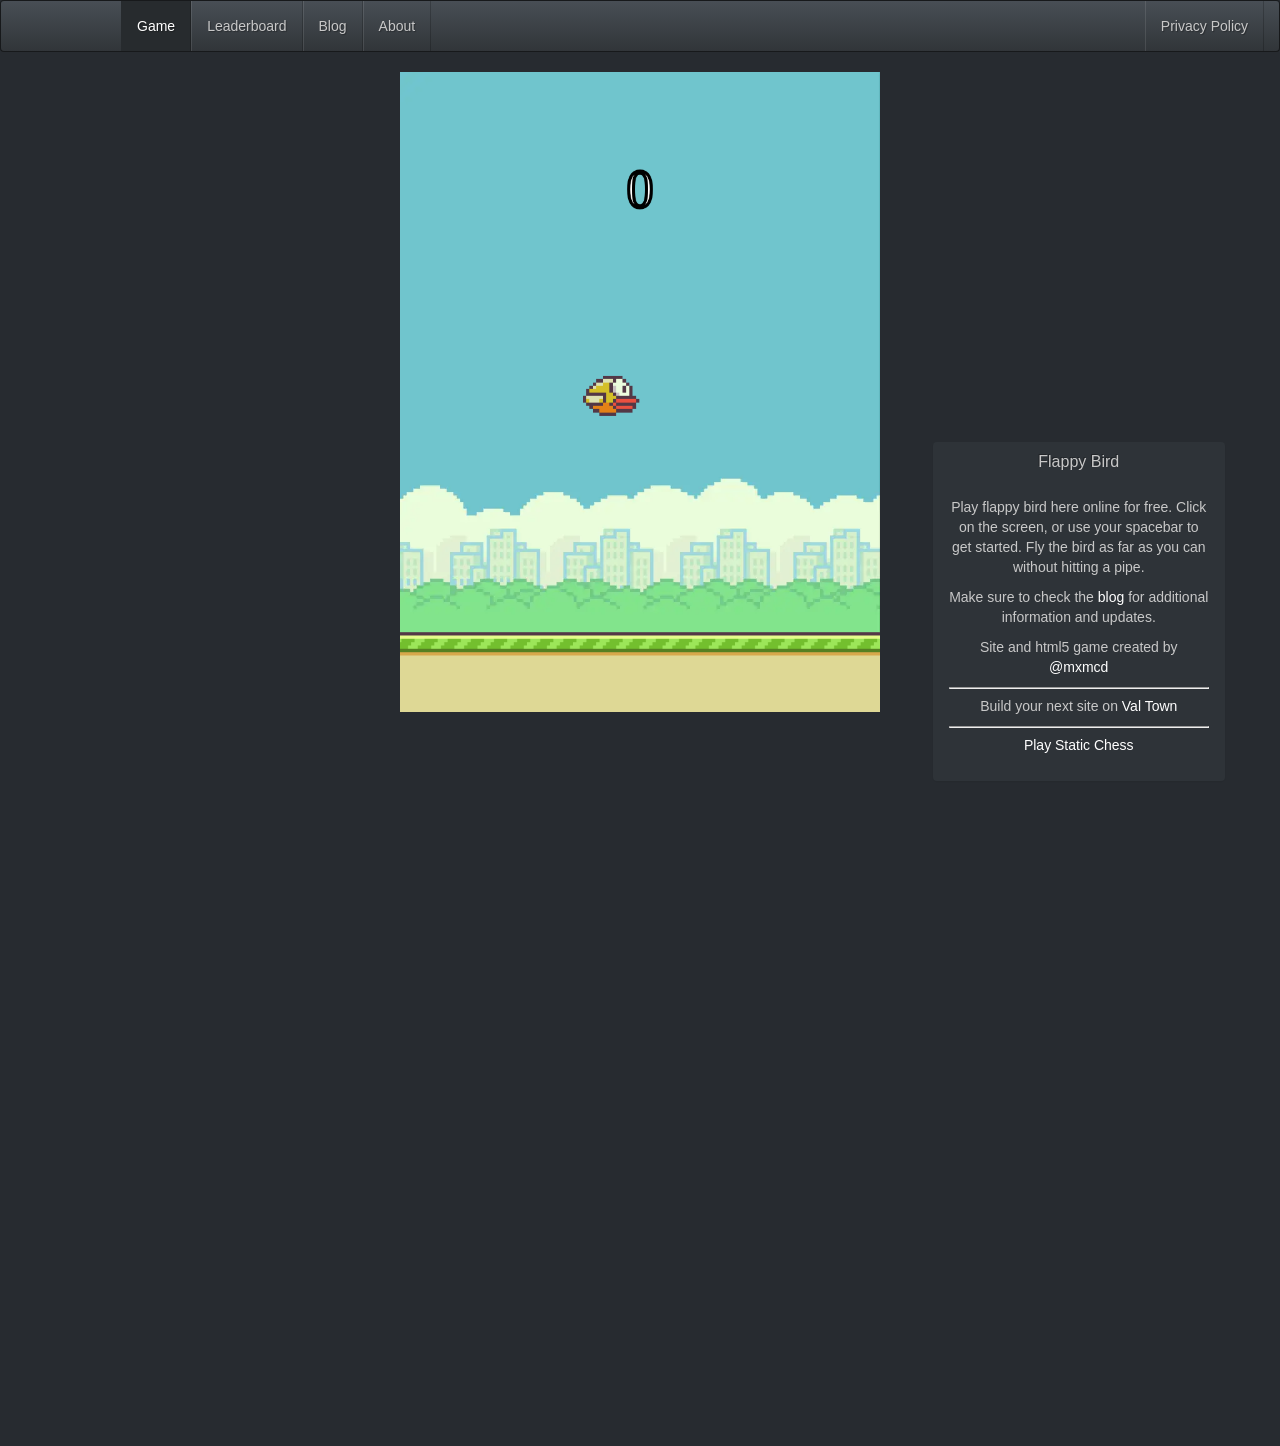
==== commit cde08a6f: "FIXED THINGS TO BE LOCAL LOL" ====
--- a/flappybird/index.html
+++ b/flappybird/index.html
@@ -392,10 +392,10 @@
             }
             ;
             __ez.dot = {};
-            __ez.queue.addFile('/detroitchicago/boise.js', '/detroitchicago/boise.js?gcb=195-0&cb=5', true, [], true, false, true, false);
-            __ez.queue.addFile('/parsonsmaize/abilene.js', '/parsonsmaize/abilene.js?gcb=195-0&cb=dc112bb7ea', true, [], true, false, true, false);
-            __ez.queue.addFile('/parsonsmaize/mulvane.js', '/parsonsmaize/mulvane.js?gcb=195-0&cb=e75e48eec0', true, ['/parsonsmaize/abilene.js'], true, false, true, false);
-            __ez.queue.addFile('/detroitchicago/birmingham.js', '/detroitchicago/birmingham.js?gcb=195-0&cb=539c47377c', true, ['/parsonsmaize/abilene.js'], true, false, true, false);
+            __ez.queue.addFile('detroitchicago/boise.js', 'detroitchicago/boise.js?gcb=195-0&cb=5', true, [], true, false, true, false);
+            __ez.queue.addFile('parsonsmaize/abilene.js', 'parsonsmaize/abilene.js?gcb=195-0&cb=dc112bb7ea', true, [], true, false, true, false);
+            __ez.queue.addFile('parsonsmaize/mulvane.js', 'parsonsmaize/mulvane.js?gcb=195-0&cb=e75e48eec0', true, ['parsonsmaize/abilene.js'], true, false, true, false);
+            __ez.queue.addFile('detroitchicago/birmingham.js', 'detroitchicago/birmingham.js?gcb=195-0&cb=539c47377c', true, ['parsonsmaize/abilene.js'], true, false, true, false);
         </script>
         <script data-ezscrex="false" type="text/javascript" data-cfasync="false">
             window._ezaq = Object.assign({
@@ -503,7 +503,7 @@
 
                 var dataText = JSON.stringify(d);
                 var xhr = new XMLHttpRequest();
-                xhr.open('POST', '/ezais/analytics?cb=1', true);
+                xhr.open('POST', 'ezais/analytics?cb=1', true);
                 xhr.onload = function() {
                     if (xhr.status != 200) {
                         return;
@@ -879,7 +879,7 @@
                         var dataTxt = JSON.stringify(d);
                         if (dataTxt.length > 0) {
                             var logXHR = new XMLHttpRequest();
-                            logXHR.open('POST', '/ezais/log?cb=1', true);
+                            logXHR.open('POST', 'ezais/log?cb=1', true);
                             logXHR.setRequestHeader('Content-Type', 'application/json');
                             logXHR.send(dataTxt);
                         }
@@ -890,7 +890,7 @@
                     var startTime = Date.now() - __ez.stms;
 
                     var xhr = new XMLHttpRequest();
-                    xhr.open('POST', '/ezais/dynamic?cb=1', true);
+                    xhr.open('POST', 'ezais/dynamic?cb=1', true);
                     xhr.onload = function() {
                         if (xhr.status != 200) {
                             return;
@@ -945,17 +945,17 @@
                 }
             }
         </script>
-        <base href="https://flappybird.io/"/>
+        <base href="https://denisonsurvivor.github.io/flappybird/"/>
         <meta charset="utf-8"/>
         <meta http-equiv="X-UA-Compatible" content="IE=edge,chrome=1"/>
         <title>Play Flappy Bird</title>
         <meta name="description" content="Play Flappy Bird for free online in HTML5"/>
         <meta name="viewport" content="width=device-width, initial-scale=1"/>
-        <link rel="stylesheet" href="/style/app.css?1740151462792424227"/>
-        <script src="/app.js?1740151462792424227"></script>
+        <link rel="stylesheet" href="style/app.css"/>
+        <script src="app.js"></script>
         <meta name="apple-mobile-web-app-capable" content="yes"/>
         <meta name="apple-mobile-web-app-status-bar-style" content="black-translucent"/>
-        <link rel="apple-touch-icon-precomposed" href="/img/apple-icon.png"/>
+        <link rel="apple-touch-icon-precomposed" href="img/apple-icon.png"/>
         <!-- <meta name="apple-itunes-app" content="app-id=825980864"> -->
         <script type="text/javascript">
 
--- a/flappybird/style/app.css
+++ b/flappybird/style/app.css
@@ -0,0 +1,7 @@
+/*!
+ * Bootswatch v3.1.1
+ * Homepage: http://bootswatch.com
+ * Copyright 2012-2014 Thomas Park
+ * Licensed under MIT
+ * Based on Bootstrap
+*//*! normalize.css v3.0.0 | MIT License | git.io/normalize */html{font-family:sans-serif;-ms-text-size-adjust:100%;-webkit-text-size-adjust:100%}body{margin:0}article,aside,details,figcaption,figure,footer,header,hgroup,main,nav,section,summary{display:block}audio,canvas,progress,video{display:inline-block;vertical-align:baseline}a{background:transparent}a:active,a:hover{outline:0}h1{font-size:2em;margin:0.67em 0}img{border:0}button,optgroup,select,textarea{color:inherit;font:inherit;margin:0}button{overflow:visible}button,select{text-transform:none}button{-webkit-appearance:button;cursor:pointer}button::-moz-focus-inner,input::-moz-focus-inner{border:0;padding:0}*{-webkit-box-sizing:border-box;-moz-box-sizing:border-box;box-sizing:border-box}*:before,*:after{-webkit-box-sizing:border-box;-moz-box-sizing:border-box;box-sizing:border-box}html{font-size:62.5%;-webkit-tap-highlight-color:transparent}body{font-family:"Helvetica Neue", Helvetica, Arial, sans-serif;font-size:14px;line-height:1.42857143;color:#c8c8c8;background-color:#272b30}button{font-family:inherit;font-size:inherit;line-height:inherit}a{color:#ffffff;text-decoration:none}a:hover,a:focus{color:#ffffff;text-decoration:underline}a:focus{outline:thin dotted;outline:5px auto -webkit-focus-ring-color;outline-offset:-2px}.sr-only{position:absolute;width:1px;height:1px;margin:-1px;padding:0;overflow:hidden;clip:rect(0, 0, 0, 0);border:0}h1,h3{font-family:"Helvetica Neue", Helvetica, Arial, sans-serif;font-weight:500;line-height:1.1;color:inherit}h1,h3{margin-top:20px;margin-bottom:10px}h1,.h1{font-size:36px}h3,.h3{font-size:24px}p{margin:0 0 10px}ul,ol{margin-top:0;margin-bottom:10px}.container{margin-right:auto;margin-left:auto;padding-left:15px;padding-right:15px}@media (min-width: 768px){.container{width:750px}}@media (min-width: 992px){.container{width:970px}}@media (min-width: 1200px){.container{width:1170px}}.container-fluid{margin-right:auto;margin-left:auto;padding-left:15px;padding-right:15px}.row{margin-left:-15px;margin-right:-15px}@media (min-width: 768px){.col-sm-1,.col-sm-2,.col-sm-3,.col-sm-4,.col-sm-5,.col-sm-6,.col-sm-7,.col-sm-8,.col-sm-9,.col-sm-10,.col-sm-11,.col-sm-12{float:left}.col-sm-12{width:100%}.col-sm-11{width:91.66666667%}.col-sm-10{width:83.33333333%}.col-sm-9{width:75%}.col-sm-8{width:66.66666667%}.col-sm-7{width:58.33333333%}.col-sm-6{width:50%}.col-sm-5{width:41.66666667%}.col-sm-4{width:33.33333333%}.col-sm-3{width:25%}.col-sm-2{width:16.66666667%}.col-sm-1{width:8.33333333%}.col-sm-pull-12{right:100%}.col-sm-pull-11{right:91.66666667%}.col-sm-pull-10{right:83.33333333%}.col-sm-pull-9{right:75%}.col-sm-pull-8{right:66.66666667%}.col-sm-pull-7{right:58.33333333%}.col-sm-pull-6{right:50%}.col-sm-pull-5{right:41.66666667%}.col-sm-pull-4{right:33.33333333%}.col-sm-pull-3{right:25%}.col-sm-pull-2{right:16.66666667%}.col-sm-pull-1{right:8.33333333%}.col-sm-pull-0{right:0%}.col-sm-push-12{left:100%}.col-sm-push-11{left:91.66666667%}.col-sm-push-10{left:83.33333333%}.col-sm-push-9{left:75%}.col-sm-push-8{left:66.66666667%}.col-sm-push-7{left:58.33333333%}.col-sm-push-6{left:50%}.col-sm-push-5{left:41.66666667%}.col-sm-push-4{left:33.33333333%}.col-sm-push-3{left:25%}.col-sm-push-2{left:16.66666667%}.col-sm-push-1{left:8.33333333%}.col-sm-push-0{left:0%}.col-sm-offset-12{margin-left:100%}.col-sm-offset-11{margin-left:91.66666667%}.col-sm-offset-10{margin-left:83.33333333%}.col-sm-offset-9{margin-left:75%}.col-sm-offset-8{margin-left:66.66666667%}.col-sm-offset-7{margin-left:58.33333333%}.col-sm-offset-6{margin-left:50%}.col-sm-offset-5{margin-left:41.66666667%}.col-sm-offset-4{margin-left:33.33333333%}.col-sm-offset-3{margin-left:25%}.col-sm-offset-2{margin-left:16.66666667%}.col-sm-offset-1{margin-left:8.33333333%}.col-sm-offset-0{margin-left:0%}}@media (min-width: 992px){.col-md-1,.col-md-2,.col-md-3,.col-md-4,.col-md-5,.col-md-6,.col-md-7,.col-md-8,.col-md-9,.col-md-10,.col-md-11,.col-md-12{float:left}.col-md-12{width:100%}.col-md-11{width:91.66666667%}.col-md-10{width:83.33333333%}.col-md-9{width:75%}.col-md-8{width:66.66666667%}.col-md-7{width:58.33333333%}.col-md-6{width:50%}.col-md-5{width:41.66666667%}.col-md-4{width:33.33333333%}.col-md-3{width:25%}.col-md-2{width:16.66666667%}.col-md-1{width:8.33333333%}.col-md-pull-12{right:100%}.col-md-pull-11{right:91.66666667%}.col-md-pull-10{right:83.33333333%}.col-md-pull-9{right:75%}.col-md-pull-8{right:66.66666667%}.col-md-pull-7{right:58.33333333%}.col-md-pull-6{right:50%}.col-md-pull-5{right:41.66666667%}.col-md-pull-4{right:33.33333333%}.col-md-pull-3{right:25%}.col-md-pull-2{right:16.66666667%}.col-md-pull-1{right:8.33333333%}.col-md-pull-0{right:0%}.col-md-push-12{left:100%}.col-md-push-11{left:91.66666667%}.col-md-push-10{left:83.33333333%}.col-md-push-9{left:75%}.col-md-push-8{left:66.66666667%}.col-md-push-7{left:58.33333333%}.col-md-push-6{left:50%}.col-md-push-5{left:41.66666667%}.col-md-push-4{left:33.33333333%}.col-md-push-3{left:25%}.col-md-push-2{left:16.66666667%}.col-md-push-1{left:8.33333333%}.col-md-push-0{left:0%}.col-md-offset-12{margin-left:100%}.col-md-offset-11{margin-left:91.66666667%}.col-md-offset-10{margin-left:83.33333333%}.col-md-offset-9{margin-left:75%}.col-md-offset-8{margin-left:66.66666667%}.col-md-offset-7{margin-left:58.33333333%}.col-md-offset-6{margin-left:50%}.col-md-offset-5{margin-left:41.66666667%}.col-md-offset-4{margin-left:33.33333333%}.col-md-offset-3{margin-left:25%}.col-md-offset-2{margin-left:16.66666667%}.col-md-offset-1{margin-left:8.33333333%}.col-md-offset-0{margin-left:0%}}@media (min-width: 1200px){.col-lg-1,.col-lg-2,.col-lg-3,.col-lg-4,.col-lg-5,.col-lg-6,.col-lg-7,.col-lg-8,.col-lg-9,.col-lg-10,.col-lg-11,.col-lg-12{float:left}.col-lg-12{width:100%}.col-lg-11{width:91.66666667%}.col-lg-10{width:83.33333333%}.col-lg-9{width:75%}.col-lg-8{width:66.66666667%}.col-lg-7{width:58.33333333%}.col-lg-6{width:50%}.col-lg-5{width:41.66666667%}.col-lg-4{width:33.33333333%}.col-lg-3{width:25%}.col-lg-2{width:16.66666667%}.col-lg-1{width:8.33333333%}.col-lg-pull-12{right:100%}.col-lg-pull-11{right:91.66666667%}.col-lg-pull-10{right:83.33333333%}.col-lg-pull-9{right:75%}.col-lg-pull-8{right:66.66666667%}.col-lg-pull-7{right:58.33333333%}.col-lg-pull-6{right:50%}.col-lg-pull-5{right:41.66666667%}.col-lg-pull-4{right:33.33333333%}.col-lg-pull-3{right:25%}.col-lg-pull-2{right:16.66666667%}.col-lg-pull-1{right:8.33333333%}.col-lg-pull-0{right:0%}.col-lg-push-12{left:100%}.col-lg-push-11{left:91.66666667%}.col-lg-push-10{left:83.33333333%}.col-lg-push-9{left:75%}.col-lg-push-8{left:66.66666667%}.col-lg-push-7{left:58.33333333%}.col-lg-push-6{left:50%}.col-lg-push-5{left:41.66666667%}.col-lg-push-4{left:33.33333333%}.col-lg-push-3{left:25%}.col-lg-push-2{left:16.66666667%}.col-lg-push-1{left:8.33333333%}.col-lg-push-0{left:0%}.col-lg-offset-12{margin-left:100%}.col-lg-offset-11{margin-left:91.66666667%}.col-lg-offset-10{margin-left:83.33333333%}.col-lg-offset-9{margin-left:75%}.col-lg-offset-8{margin-left:66.66666667%}.col-lg-offset-7{margin-left:58.33333333%}.col-lg-offset-6{margin-left:50%}.col-lg-offset-5{margin-left:41.66666667%}.col-lg-offset-4{margin-left:33.33333333%}.col-lg-offset-3{margin-left:25%}.col-lg-offset-2{margin-left:16.66666667%}.col-lg-offset-1{margin-left:8.33333333%}.col-lg-offset-0{margin-left:0%}}.collapse{display:none}.collapse.in{display:block}.collapsing{position:relative;height:0;overflow:hidden;-webkit-transition:height 0.35s ease;transition:height 0.35s ease}.open>a{outline:0}.nav{margin-bottom:0;padding-left:0;list-style:none}.nav>li{position:relative;display:block}.nav>li>a{position:relative;display:block;padding:10px 15px}.nav>li>a:hover,.nav>li>a:focus{text-decoration:none;background-color:#3e444c}.nav>li.disabled>a{color:#7a8288}.nav>li.disabled>a:hover,.nav>li.disabled>a:focus{color:#7a8288;text-decoration:none;background-color:transparent;cursor:not-allowed}.nav .open>a,.nav .open>a:hover,.nav .open>a:focus{background-color:#3e444c;border-color:#ffffff}.nav>li>a>img{max-width:none}.navbar{position:relative;min-height:50px;margin-bottom:20px;border:1px solid transparent}@media (min-width: 768px){.navbar{border-radius:4px}}@media (min-width: 768px){.navbar-header{float:left}}.navbar-collapse{max-height:340px;overflow-x:visible;padding-right:15px;padding-left:15px;border-top:1px solid transparent;box-shadow:inset 0 1px 0 rgba(255,255,255,0.1);-webkit-overflow-scrolling:touch}.navbar-collapse.in{overflow-y:auto}@media (min-width: 768px){.navbar-collapse{width:auto;border-top:0;box-shadow:none}.navbar-collapse.collapse{display:block !important;height:auto !important;padding-bottom:0;overflow:visible !important}.navbar-collapse.in{overflow-y:visible}.navbar-fixed-top .navbar-collapse,.navbar-static-top .navbar-collapse,.navbar-fixed-bottom .navbar-collapse{padding-left:0;padding-right:0}}.container>.navbar-header,.container-fluid>.navbar-header,.container>.navbar-collapse,.container-fluid>.navbar-collapse{margin-right:-15px;margin-left:-15px}@media (min-width: 768px){.container>.navbar-header,.container-fluid>.navbar-header,.container>.navbar-collapse,.container-fluid>.navbar-collapse{margin-right:0;margin-left:0}}.navbar-static-top{z-index:1000;border-width:0 0 1px}@media (min-width: 768px){.navbar-static-top{border-radius:0}}.navbar-fixed-top,.navbar-fixed-bottom{position:fixed;right:0;left:0;z-index:1030}@media (min-width: 768px){.navbar-fixed-top,.navbar-fixed-bottom{border-radius:0}}.navbar-fixed-top{top:0;border-width:0 0 1px}.navbar-fixed-bottom{bottom:0;margin-bottom:0;border-width:1px 0 0}.navbar-brand{float:left;padding:15px 15px;font-size:18px;line-height:20px;height:50px}.navbar-brand:hover,.navbar-brand:focus{text-decoration:none}@media (min-width: 768px){.navbar>.container .navbar-brand,.navbar>.container-fluid .navbar-brand{margin-left:-15px}}.navbar-toggle{position:relative;float:right;margin-right:15px;padding:9px 10px;margin-top:8px;margin-bottom:8px;background-color:transparent;background-image:none;border:1px solid transparent;border-radius:4px}.navbar-toggle:focus{outline:none}.navbar-toggle .icon-bar{display:block;width:22px;height:2px;border-radius:1px}.navbar-toggle .icon-bar+.icon-bar{margin-top:4px}@media (min-width: 768px){.navbar-toggle{display:none}}.navbar-nav{margin:7.5px -15px}.navbar-nav>li>a{padding-top:10px;padding-bottom:10px;line-height:20px}@media (min-width: 768px){.navbar-nav{float:left;margin:0}.navbar-nav>li{float:left}.navbar-nav>li>a{padding-top:15px;padding-bottom:15px}.navbar-nav.navbar-right:last-child{margin-right:-15px}}@media (min-width: 768px){.navbar-left{float:left !important}.navbar-right{float:right !important}}.navbar-text{margin-top:15px;margin-bottom:15px}@media (min-width: 768px){.navbar-text{float:left;margin-left:15px;margin-right:15px}.navbar-text.navbar-right:last-child{margin-right:0}}.navbar-default{background-color:#3a3f44;border-color:#2b2e32}.navbar-default .navbar-brand{color:#c8c8c8}.navbar-default .navbar-brand:hover,.navbar-default .navbar-brand:focus{color:#ffffff;background-color:none}.navbar-default .navbar-text{color:#c8c8c8}.navbar-default .navbar-nav>li>a{color:#c8c8c8}.navbar-default .navbar-nav>li>a:hover,.navbar-default .navbar-nav>li>a:focus{color:#ffffff;background-color:#272b2e}.navbar-default .navbar-nav>.active>a,.navbar-default .navbar-nav>.active>a:hover,.navbar-default .navbar-nav>.active>a:focus{color:#ffffff;background-color:#272b2e}.navbar-default .navbar-nav>.disabled>a,.navbar-default .navbar-nav>.disabled>a:hover,.navbar-default .navbar-nav>.disabled>a:focus{color:#cccccc;background-color:transparent}.navbar-default .navbar-toggle{border-color:#272b2e}.navbar-default .navbar-toggle:hover,.navbar-default .navbar-toggle:focus{background-color:#272b2e}.navbar-default .navbar-toggle .icon-bar{background-color:#c8c8c8}.navbar-default .navbar-collapse,.navbar-default .navbar-form{border-color:#2b2e32}.navbar-default .navbar-nav>.open>a,.navbar-default .navbar-nav>.open>a:hover,.navbar-default .navbar-nav>.open>a:focus{background-color:#272b2e;color:#ffffff}.navbar-default .navbar-link{color:#c8c8c8}.navbar-default .navbar-link:hover{color:#ffffff}.panel{margin-bottom:20px;background-color:#2e3338;border:1px solid transparent;border-radius:4px;-webkit-box-shadow:0 1px 1px rgba(0,0,0,0.05);box-shadow:0 1px 1px rgba(0,0,0,0.05)}.panel-body{padding:15px}.panel-heading{padding:10px 15px;border-bottom:1px solid transparent;border-top-right-radius:3px;border-top-left-radius:3px}.panel-title{margin-top:0;margin-bottom:0;font-size:16px;color:inherit}.panel-title>a{color:inherit}@-ms-viewport{width:device-width}.visible-sm,.visible-lg,.visible-md{display:none !important}@media (min-width: 768px) and (max-width: 991px){.visible-sm{display:block !important}}@media (min-width: 992px) and (max-width: 1199px){.visible-md{display:block !important}}@media (min-width: 1200px){.visible-lg{display:block !important}}@media (min-width: 1200px){.hidden-lg{display:none !important}}@media (min-width: 768px) and (max-width: 991px){.hidden-sm{display:none !important}}.navbar{background-image:-webkit-linear-gradient(#484e55, #3a3f44 60%, #313539);background-image:linear-gradient(#484e55, #3a3f44 60%, #313539);background-repeat:no-repeat;filter:progid:DXImageTransform.Microsoft.gradient(startColorstr='#ff484e55', endColorstr='#ff313539', GradientType=0);filter:none;border:1px solid rgba(0,0,0,0.6);text-shadow:1px 1px 1px rgba(0,0,0,0.3)}.navbar-inverse{background-image:-webkit-linear-gradient(#8a9196, #7a8288 60%, #70787d);background-image:linear-gradient(#8a9196, #7a8288 60%, #70787d);background-repeat:no-repeat;filter:progid:DXImageTransform.Microsoft.gradient(startColorstr='#ff8a9196', endColorstr='#ff70787d', GradientType=0);filter:none}.navbar-nav>li>a{border-right:1px solid rgba(0,0,0,0.2);border-left:1px solid rgba(255,255,255,0.1)}.navbar-nav>li>a:hover{background-image:-webkit-linear-gradient(#020202, #101112 40%, #191b1d);background-image:linear-gradient(#020202, #101112 40%, #191b1d);background-repeat:no-repeat;filter:progid:DXImageTransform.Microsoft.gradient(startColorstr='#ff020202', endColorstr='#ff191b1d', GradientType=0);filter:none;border-left-color:transparent}.navbar .nav .open>a{border-color:transparent}.navbar-nav>li.active>a{border-left-color:transparent}.navbar-form{margin-left:5px;margin-right:5px}h1,h3{text-shadow:-1px -1px 0 rgba(0,0,0,0.3)}.nav .open>a,.nav .open>a:hover,.nav .open>a:focus{border-color:rgba(0,0,0,0.6)}.panel-primary .panel-heading,.panel-success .panel-heading,.panel-danger .panel-heading,.panel-warning .panel-heading,.panel-info .panel-heading{border-color:#000}.clearfix:before,.clearfix:after,.container:before,.container:after,.container-fluid:before,.container-fluid:after,.row:before,.row:after,.form-horizontal .form-group:before,.form-horizontal .form-group:after,.btn-toolbar:before,.btn-toolbar:after,.btn-group-vertical>.btn-group:before,.btn-group-vertical>.btn-group:after,.nav:before,.nav:after,.navbar:before,.navbar:after,.navbar-header:before,.navbar-header:after,.navbar-collapse:before,.navbar-collapse:after,.pager:before,.pager:after,.panel-body:before,.panel-body:after,.modal-footer:before,.modal-footer:after{content:" ";display:table}.clearfix:after,.container:after,.container-fluid:after,.row:after,.form-horizontal .form-group:after,.btn-toolbar:after,.btn-group-vertical>.btn-group:after,.nav:after,.navbar:after,.navbar-header:after,.navbar-collapse:after,.pager:after,.panel-body:after,.modal-footer:after{clear:both}@font-face{font-family:'Flappy Bird';src:url("/fonts/FB.eot");src:url("/fonts/FB.eot?#iefix") format("embedded-opentype"),url("/fonts/FB.woff") format("woff"),url("/fonts/FB.ttf") format("truetype"),url("/fonts/FB.svg#04b_19regular") format("svg");font-weight:normal;font-style:normal}body,html{margin:0px;padding:0px;text-align:center;height:100%}body{margin-bottom:100px}.hide{display:none !important}canvas{position:relative;margin:0px auto;margin-bottom:-4px;z-index:1;width:480px}.welcome .btn{display:inline-block;margin-bottom:0;font-weight:normal;text-align:center;vertical-align:middle;cursor:pointer;background-image:none;border:1px solid transparent;white-space:nowrap;padding:8px 12px;font-size:14px;line-height:1.42857143;border-radius:4px;-webkit-user-select:none;-moz-user-select:none;-ms-user-select:none;user-select:none}.welcome .btn:focus,.welcome .btn:active:focus,.welcome .btn.active:focus{outline:thin dotted;outline:5px auto -webkit-focus-ring-color;outline-offset:-2px}.welcome .btn:hover,.welcome .btn:focus{color:#ffffff;text-decoration:none}.welcome .btn:active,.welcome .btn.active{outline:0;background-image:none;-webkit-box-shadow:inset 0 3px 5px rgba(0,0,0,0.125);box-shadow:inset 0 3px 5px rgba(0,0,0,0.125)}.welcome .btn-primary{color:#ffffff;background-color:#7a8288;border-color:#7a8288}.welcome .btn-success{color:#ffffff;background-color:#62c462;border-color:#62c462}.center{text-align:center}.error{display:none}.info{position:fixed;bottom:0px;width:190px;left:0px}.filler{width:100%;height:0px}.canvas-container{position:relative;-webkit-user-select:none;-moz-user-select:none;-ms-user-select:none}.ad-container,.pre-roll{z-index:0;position:absolute;top:0px;right:10px;width:160px}.ad-container.left{left:10px}.blog-link{text-align:left;height:20px;width:200px;top:0px;left:0px;position:absolute;z-index:3}.mobile-ad{display:none;position:fixed;bottom:0px;width:100%;left:0px;z-index:10;height:50px;text-align:center}h1.navbar-brand{margin:0px;text-indent:-10000px;background:url("/img/logo.png") center no-repeat;width:120px;display:block}ul.mobile-menu{list-style:none}ul.mobile-menu a{text-decoration:underline}ul.mobile-menu li{display:inline}.score{font-family:'Flappy Bird';font-size:110px}.press img{width:150px;padding:10px}.press a:hover{text-decoration:none}.day td:nth-child(2),.hour td:nth-child(2){width:12%}@media (min-width: 1200px){.panel.home{max-width:300px;margin:0px auto}}@media (max-width: 768px){.ad-container{display:none}.mobile-ad{display:block}.mobile-ad.larger{height:60px;z-index:11}}@media (max-width: 550px){canvas{width:auto;height:auto;max-width:100%}}@media (max-width: 468px){.mobile-ad.larger{display:none}.mobile-ad{display:block}}td,th{word-break:break-word}
